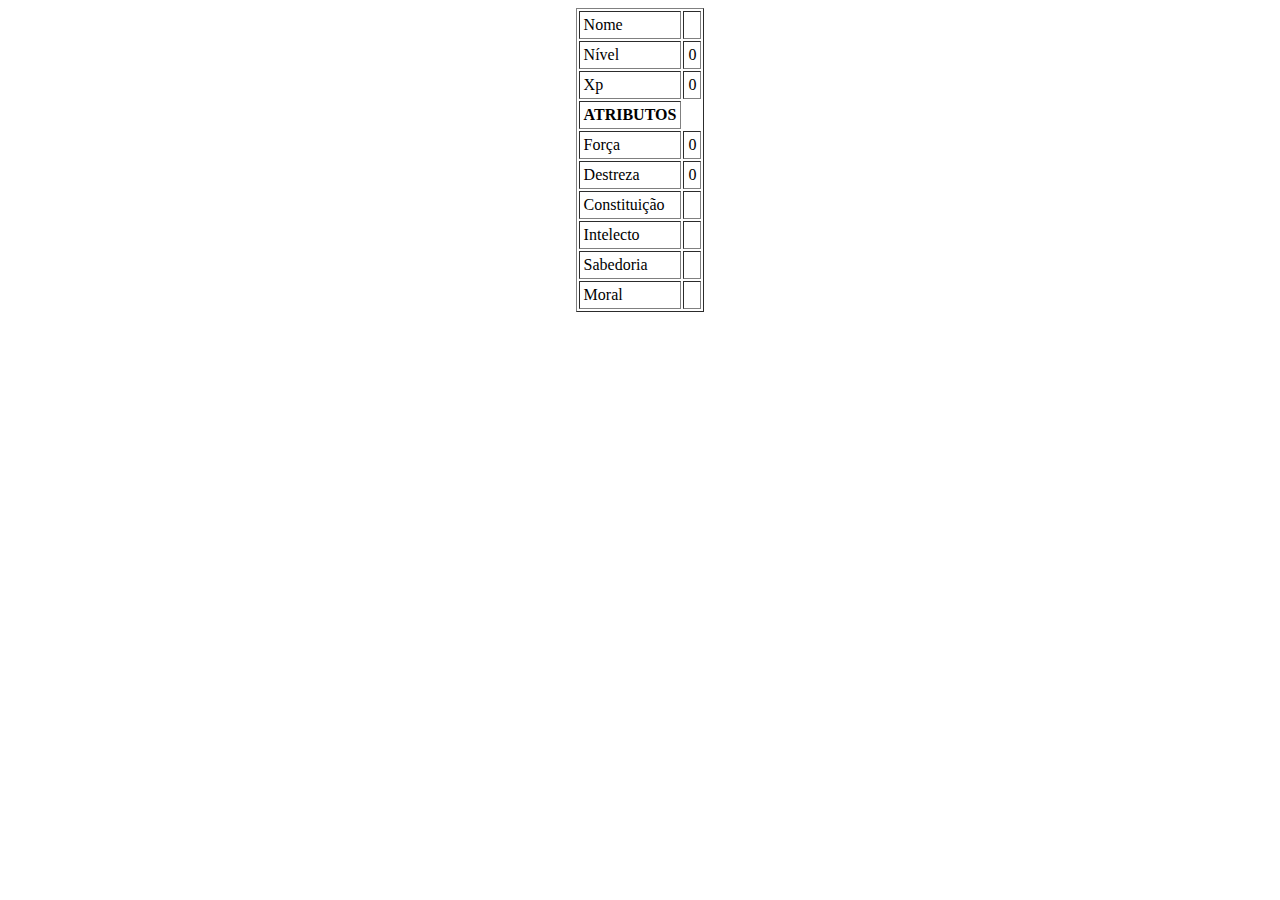
==== Shadow/sistema ficha/index.html @ e879fff9 "sistema ficha" ====
<!DOCTYPE html>
<html lang="en">
<head>
    <meta charset="UTF-8">
    <meta name="viewport" content="width=, initial-scale=1.0">
    <title>Ficha neonet</title>
    <link rel="stylesheet" href="style.css">
</head>
<body>
    <main>
        <table border="1px">
            <tr>
                <td>Nome</td>
                <td id='inputNome'></td>
            </tr>
            <tr>
                <td>Nível</td>
                <td id="inputNível"></td>
            </tr>
            <tr>
                <td>Xp</td>
                <td id="inputXp"></td>
            </tr>

            <!--ATRIBUTOS-->
            <th>ATRIBUTOS</th>
            <tr>
                <td>Força</td>
                <td id="inputForça"></td>
            </tr>
            <tr>
                <td>Destreza</td>
                <td id="inputDestreza"></td>
            </tr>
            <tr>
                <td>Constituição</td>
                <td id="inputConstituição"></td>
            </tr>
            <tr>
                <td>Intelecto</td>
                <td id="InputIntelecto"></td>
            </tr>
            <tr>
                <td>Sabedoria</td>
                <td id="InputSabedoria"></td>
            </tr>
            <tr>
                <td>Moral</td>
                <td id="inputMoral"></td>
            </tr>
        </table>
    </main>
    <script src="script.js"></script>
</body>
</html>
---- Shadow/sistema ficha/style.css ----
th, td {
    padding: 4px;
    text-align: left;
}

main{
    display: flex;
    justify-content: center;
}
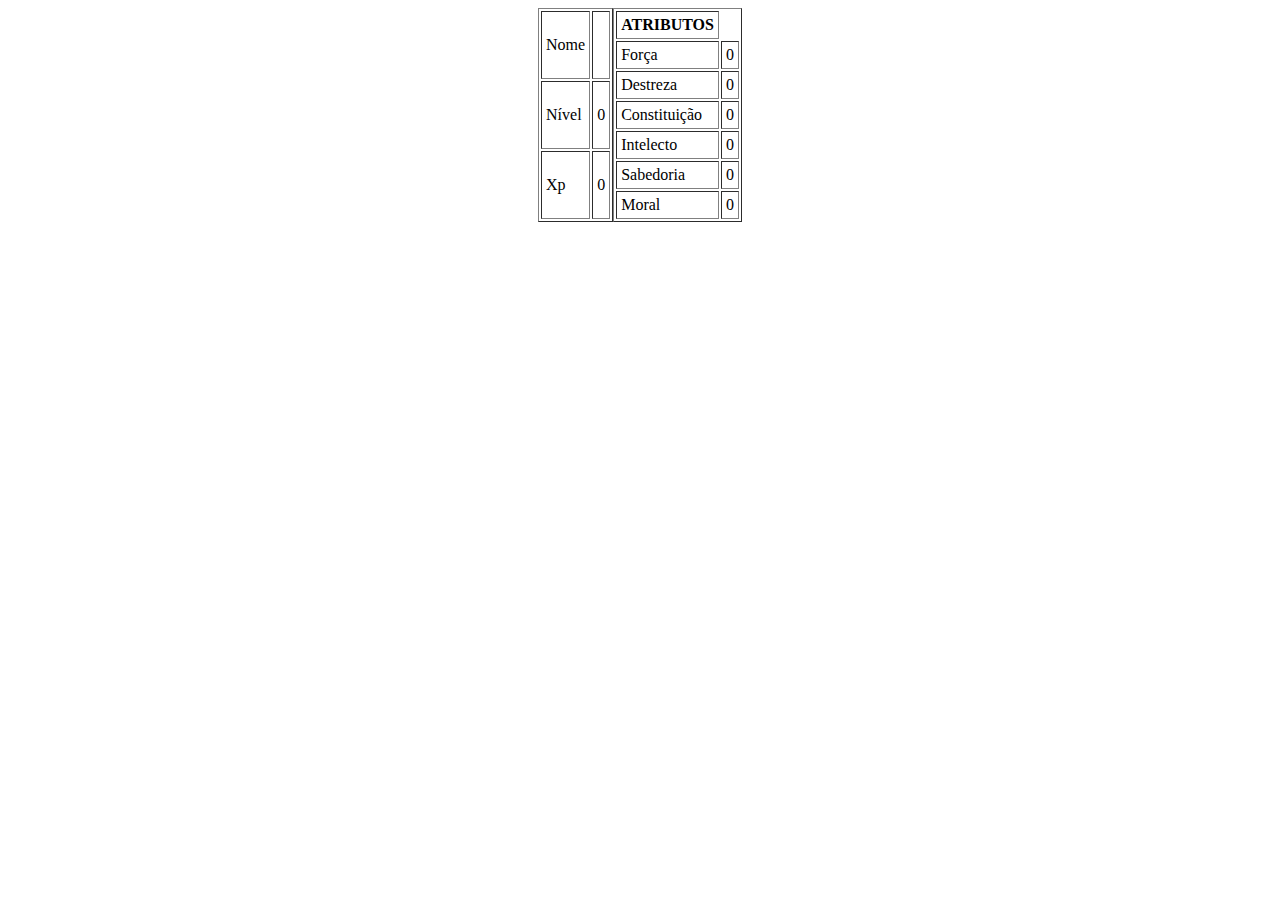
==== commit 7f89efd1: "sistema ficha 2" ====
--- a/Shadow/sistema ficha/index.html
+++ b/Shadow/sistema ficha/index.html
@@ -21,7 +21,8 @@
                 <td>Xp</td>
                 <td id="inputXp"></td>
             </tr>
-
+        </table>
+        <table border="1px">
             <!--ATRIBUTOS-->
             <th>ATRIBUTOS</th>
             <tr>
@@ -38,11 +39,11 @@
             </tr>
             <tr>
                 <td>Intelecto</td>
-                <td id="InputIntelecto"></td>
+                <td id=inputIntelecto></td>
             </tr>
             <tr>
                 <td>Sabedoria</td>
-                <td id="InputSabedoria"></td>
+                <td id="inputSabedoria"></td>
             </tr>
             <tr>
                 <td>Moral</td>
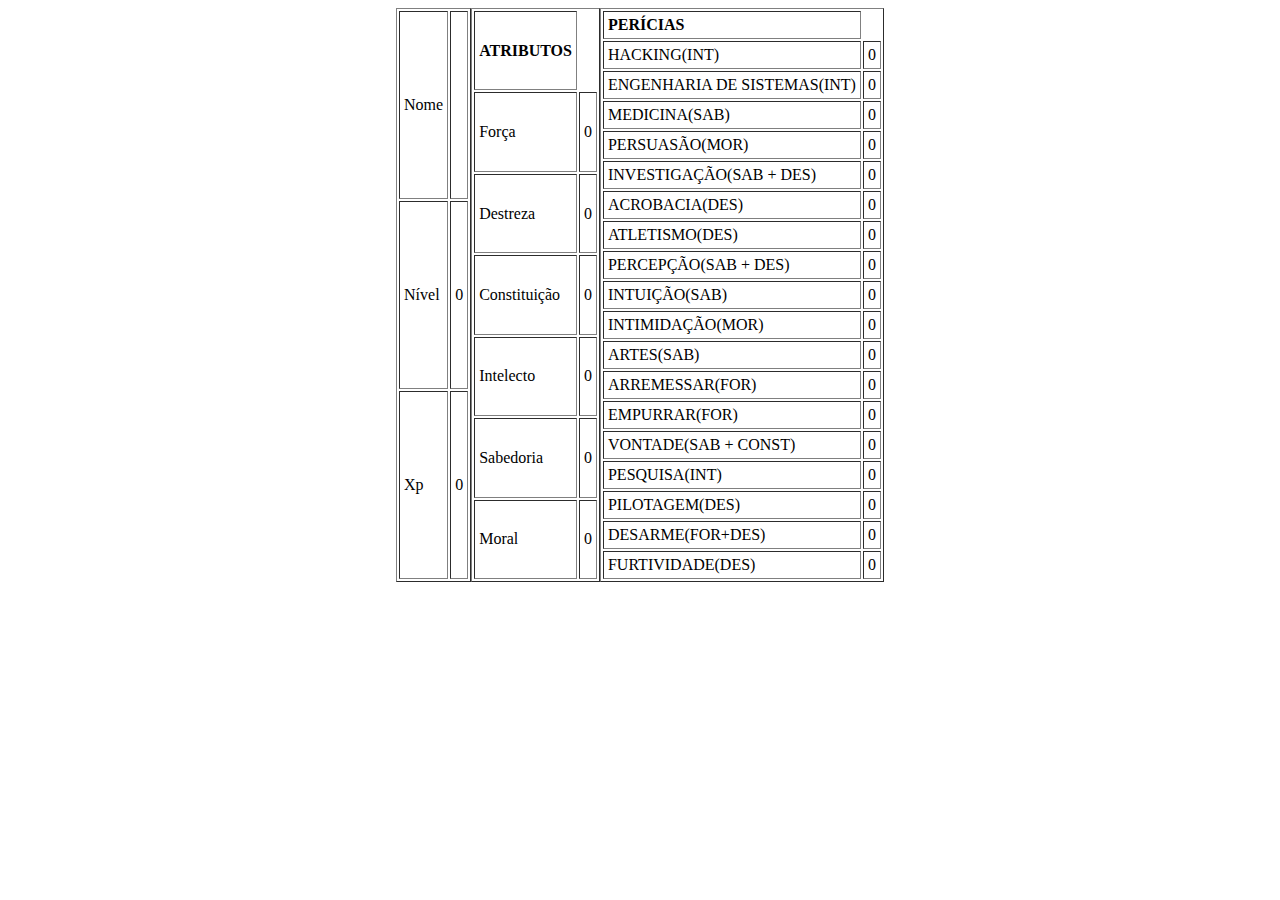
==== commit a8625354: "sistema ficha 3" ====
--- a/Shadow/sistema ficha/index.html
+++ b/Shadow/sistema ficha/index.html
@@ -50,6 +50,82 @@
                 <td id="inputMoral"></td>
             </tr>
         </table>
+            <table border="1px">
+                <th>PERÍCIAS</th>
+                <tr>
+                    <td>HACKING(INT)</td>
+                    <td id="HACKING"></td>
+                </tr>
+                <tr>
+                    <td>ENGENHARIA DE SISTEMAS(INT)</td>
+                    <td id="ENGENHARIA"></td>
+                </tr>
+                <tr>
+                    <td>MEDICINA(SAB)</td>
+                    <td id="MEDICINA"></td>
+                </tr>
+                <tr>
+                    <td>PERSUASÃO(MOR)</td>
+                    <td id="PERSUASÃO"></td>
+                </tr>
+                <tr>
+                    <td>INVESTIGAÇÃO(SAB + DES)</td>
+                    <td id="INVESTIGAÇÃO"></td>
+                </tr>
+                <tr>
+                    <td>ACROBACIA(DES)</td>
+                    <td id="ACROBACIA"></td>
+                </tr>
+                <tr>
+                    <td>ATLETISMO(DES)</td>
+                    <td id="ATLETISMO"></td>
+                </tr>
+                <tr>
+                    <td>PERCEPÇÃO(SAB + DES)</td>
+                    <td id="PERCEPÇÃO"></td>
+                </tr>
+                <tr>
+                    <td>INTUIÇÃO(SAB)</td>
+                    <td id="INTUIÇÃO"></td>
+                </tr>
+                <tr>
+                    <td>INTIMIDAÇÃO(MOR)</td>
+                    <td id="INTIMIDAÇÃO"></td>
+                </tr>
+                <tr>
+                    <td>ARTES(SAB)</td>
+                    <td id="ARTES"></td>
+                </tr>
+                <tr>
+                    <td>ARREMESSAR(FOR)</td>
+                    <td id="ARREMESSAR"></td>
+                </tr>
+                <tr>
+                    <td>EMPURRAR(FOR)</td>
+                    <td id="EMPURRAR"></td>
+                </tr>
+                <tr>
+                    <td>VONTADE(SAB + CONST)</td>
+                    <td id="VONTADE"></td>
+                </tr>
+                <tr>
+                    <td>PESQUISA(INT)</td>
+                    <td id="PESQUISA"></td>
+                </tr>
+                <tr>
+                    <td>PILOTAGEM(DES)</td>
+                    <td id="PILOTAGEM"></td>
+                </tr>
+                <tr>
+                    <td>DESARME(FOR+DES)</td>
+                    <td id="DESARME"></td>
+                </tr>
+                <tr>
+                    <td>FURTIVIDADE(DES)</td>
+                    <td id="FURTIVIDADE"></td>
+                </tr>
+            </table>
+        </table>
     </main>
     <script src="script.js"></script>
 </body>
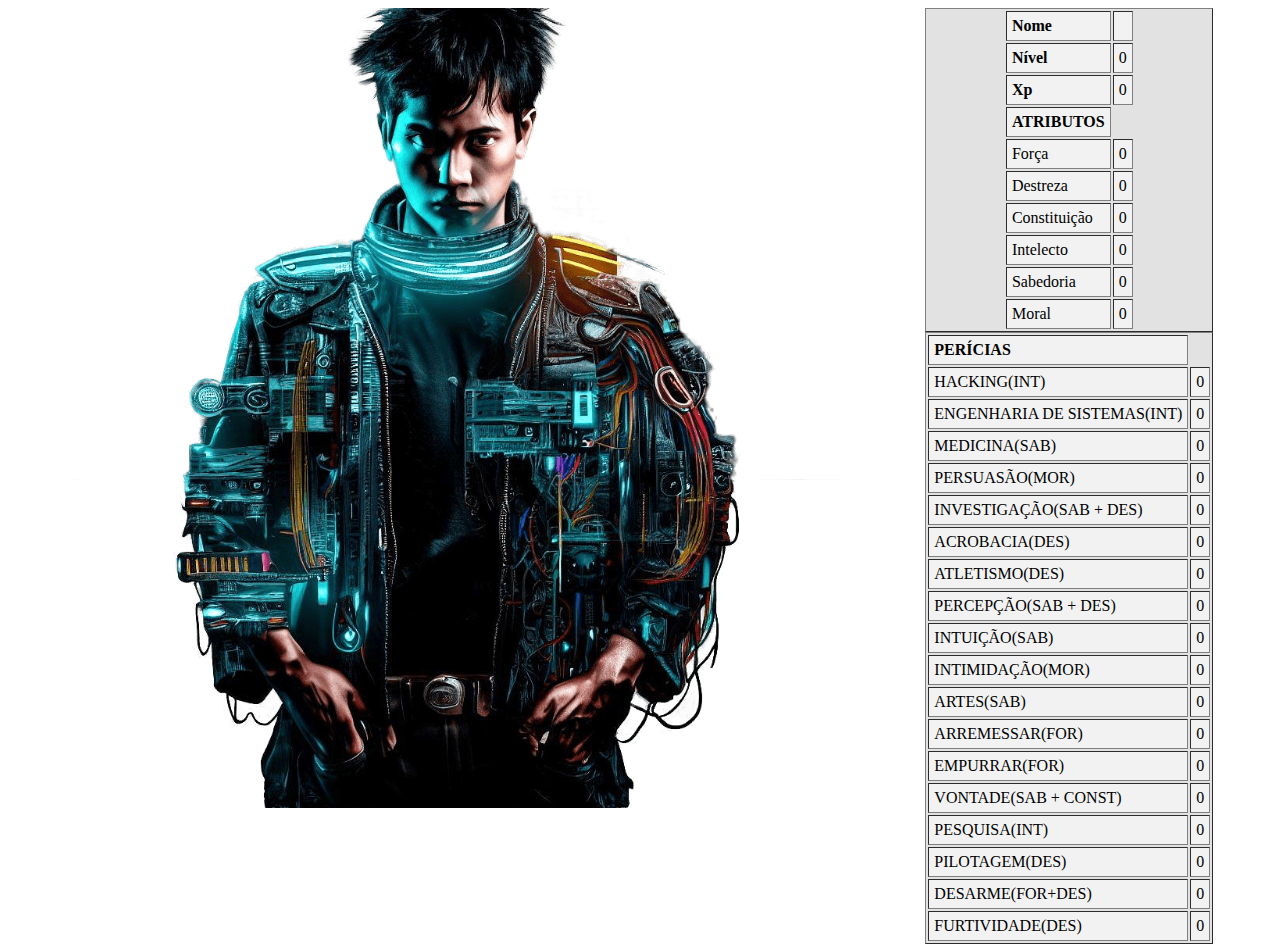
==== commit e483df95: "sistema ficha 4" ====
--- a/Shadow/sistema ficha/index.html
+++ b/Shadow/sistema ficha/index.html
@@ -8,124 +8,131 @@
 </head>
 <body>
     <main>
-        <table border="1px">
-            <tr>
-                <td>Nome</td>
-                <td id='inputNome'></td>
-            </tr>
-            <tr>
-                <td>Nível</td>
-                <td id="inputNível"></td>
-            </tr>
-            <tr>
-                <td>Xp</td>
-                <td id="inputXp"></td>
-            </tr>
-        </table>
-        <table border="1px">
-            <!--ATRIBUTOS-->
-            <th>ATRIBUTOS</th>
-            <tr>
-                <td>Força</td>
-                <td id="inputForça"></td>
-            </tr>
-            <tr>
-                <td>Destreza</td>
-                <td id="inputDestreza"></td>
-            </tr>
-            <tr>
-                <td>Constituição</td>
-                <td id="inputConstituição"></td>
-            </tr>
-            <tr>
-                <td>Intelecto</td>
-                <td id=inputIntelecto></td>
-            </tr>
-            <tr>
-                <td>Sabedoria</td>
-                <td id="inputSabedoria"></td>
-            </tr>
-            <tr>
-                <td>Moral</td>
-                <td id="inputMoral"></td>
-            </tr>
-        </table>
-            <table border="1px">
-                <th>PERÍCIAS</th>
-                <tr>
-                    <td>HACKING(INT)</td>
-                    <td id="HACKING"></td>
-                </tr>
-                <tr>
-                    <td>ENGENHARIA DE SISTEMAS(INT)</td>
-                    <td id="ENGENHARIA"></td>
-                </tr>
-                <tr>
-                    <td>MEDICINA(SAB)</td>
-                    <td id="MEDICINA"></td>
-                </tr>
-                <tr>
-                    <td>PERSUASÃO(MOR)</td>
-                    <td id="PERSUASÃO"></td>
-                </tr>
-                <tr>
-                    <td>INVESTIGAÇÃO(SAB + DES)</td>
-                    <td id="INVESTIGAÇÃO"></td>
-                </tr>
-                <tr>
-                    <td>ACROBACIA(DES)</td>
-                    <td id="ACROBACIA"></td>
-                </tr>
-                <tr>
-                    <td>ATLETISMO(DES)</td>
-                    <td id="ATLETISMO"></td>
-                </tr>
-                <tr>
-                    <td>PERCEPÇÃO(SAB + DES)</td>
-                    <td id="PERCEPÇÃO"></td>
-                </tr>
-                <tr>
-                    <td>INTUIÇÃO(SAB)</td>
-                    <td id="INTUIÇÃO"></td>
-                </tr>
-                <tr>
-                    <td>INTIMIDAÇÃO(MOR)</td>
-                    <td id="INTIMIDAÇÃO"></td>
-                </tr>
-                <tr>
-                    <td>ARTES(SAB)</td>
-                    <td id="ARTES"></td>
-                </tr>
-                <tr>
-                    <td>ARREMESSAR(FOR)</td>
-                    <td id="ARREMESSAR"></td>
-                </tr>
-                <tr>
-                    <td>EMPURRAR(FOR)</td>
-                    <td id="EMPURRAR"></td>
-                </tr>
-                <tr>
-                    <td>VONTADE(SAB + CONST)</td>
-                    <td id="VONTADE"></td>
-                </tr>
-                <tr>
-                    <td>PESQUISA(INT)</td>
-                    <td id="PESQUISA"></td>
-                </tr>
-                <tr>
-                    <td>PILOTAGEM(DES)</td>
-                    <td id="PILOTAGEM"></td>
-                </tr>
-                <tr>
-                    <td>DESARME(FOR+DES)</td>
-                    <td id="DESARME"></td>
-                </tr>
-                <tr>
-                    <td>FURTIVIDADE(DES)</td>
-                    <td id="FURTIVIDADE"></td>
-                </tr>
-            </table>
-        </table>
+        <img src="xit.png" alt="image">
+        <ficha>
+            <div>
+                <table border="1px">
+                    <tr>
+                        <td><strong>Nome</strong></td>
+                        <td id='inputNome' ></td>
+                    </tr>
+                    <tr>
+                        <td><strong>Nível</strong></td>
+                        <td id="inputNível"></td>
+                    </tr>
+                    <tr>
+                        <td><strong>Xp</strong></td>
+                        <td id="inputXp"></td>
+
+                    </tr>
+
+                    <!--ATRIBUTOS-->
+                    <th>ATRIBUTOS</th>
+                    <tr>
+                        <td>Força</td>
+                        <td id="inputForça"></td>
+                    </tr>
+                    <tr>
+                        <td>Destreza</td>
+                        <td id="inputDestreza"></td>
+                    </tr>
+                    <tr>
+                        <td>Constituição</td>
+                        <td id="inputConstituição"></td>
+                    </tr>
+                    <tr>
+                        <td>Intelecto</td>
+                        <td id=inputIntelecto></td>
+                    </tr>
+                    <tr>
+                        <td>Sabedoria</td>
+                        <td id="inputSabedoria"></td>
+                    </tr>
+                    <tr>
+                        <td>Moral</td>
+                        <td id="inputMoral"></td>
+                    </tr>
+                </table>
+            </div>
+            <div>
+                <table border="1px">
+                    <th>PERÍCIAS</th>
+                    <tr>
+                        <td>HACKING(INT)</td>
+                        <td id="HACKING"></td>
+                    </tr>
+                    <tr>
+                        <td>ENGENHARIA DE SISTEMAS(INT)</td>
+                        <td id="ENGENHARIA"></td>
+                    </tr>
+                    <tr>
+                        <td>MEDICINA(SAB)</td>
+                        <td id="MEDICINA"></td>
+                    </tr>
+                    <tr>
+                        <td>PERSUASÃO(MOR)</td>
+                        <td id="PERSUASÃO"></td>
+                    </tr>
+                    <tr>
+                        <td>INVESTIGAÇÃO(SAB + DES)</td>
+                        <td id="INVESTIGAÇÃO"></td>
+                    </tr>
+                    <tr>
+                        <td>ACROBACIA(DES)</td>
+                        <td id="ACROBACIA"></td>
+                    </tr>
+                    <tr>
+                        <td>ATLETISMO(DES)</td>
+                        <td id="ATLETISMO"></td>
+                    </tr>
+                    <tr>
+                        <td>PERCEPÇÃO(SAB + DES)</td>
+                        <td id="PERCEPÇÃO"></td>
+                    </tr>
+                    <tr>
+                        <td>INTUIÇÃO(SAB)</td>
+                        <td id="INTUIÇÃO"></td>
+                    </tr>
+                    <tr>
+                        <td>INTIMIDAÇÃO(MOR)</td>
+                        <td id="INTIMIDAÇÃO"></td>
+                    </tr>
+                    <tr>
+                        <td>ARTES(SAB)</td>
+                        <td id="ARTES"></td>
+                    </tr>
+                    <tr>
+                        <td>ARREMESSAR(FOR)</td>
+                        <td id="ARREMESSAR"></td>
+                    </tr>
+                    <tr>
+                        <td>EMPURRAR(FOR)</td>
+                        <td id="EMPURRAR"></td>
+                    </tr>
+                    <tr>
+                        <td>VONTADE(SAB + CONST)</td>
+                        <td id="VONTADE"></td>
+                    </tr>
+                    <tr>
+                        <td>PESQUISA(INT)</td>
+                        <td id="PESQUISA"></td>
+                    </tr>
+                    <tr>
+                        <td>PILOTAGEM(DES)</td>
+                        <td id="PILOTAGEM"></td>
+                    </tr>
+                    <tr>
+                        <td>DESARME(FOR+DES)</td>
+                        <td id="DESARME"></td>
+                    </tr>
+                    <tr>
+                        <td>FURTIVIDADE(DES)</td>
+                        <td id="FURTIVIDADE"></td>
+                    </tr>
+                </table>
+                </table>
+            </div>
+        </ficha>
     </main>
     <script src="script.js"></script>
 </body>
--- a/Shadow/sistema ficha/style.css
+++ b/Shadow/sistema ficha/style.css
@@ -1,9 +1,23 @@
 th, td {
-    padding: 4px;
+    padding: 5px;
     text-align: left;
+    background-color: rgb(242, 242, 242);
 }
 
 main{
     display: flex;
+    justify-content: space-evenly;
+}
+
+table{
+    background-color: rgb(226, 226, 226);
+    display: flex;
     justify-content: center;
+}
+
+img{
+    width: 800px;
+    height: 800px;
+    box-shadow: 100px;
+    
 }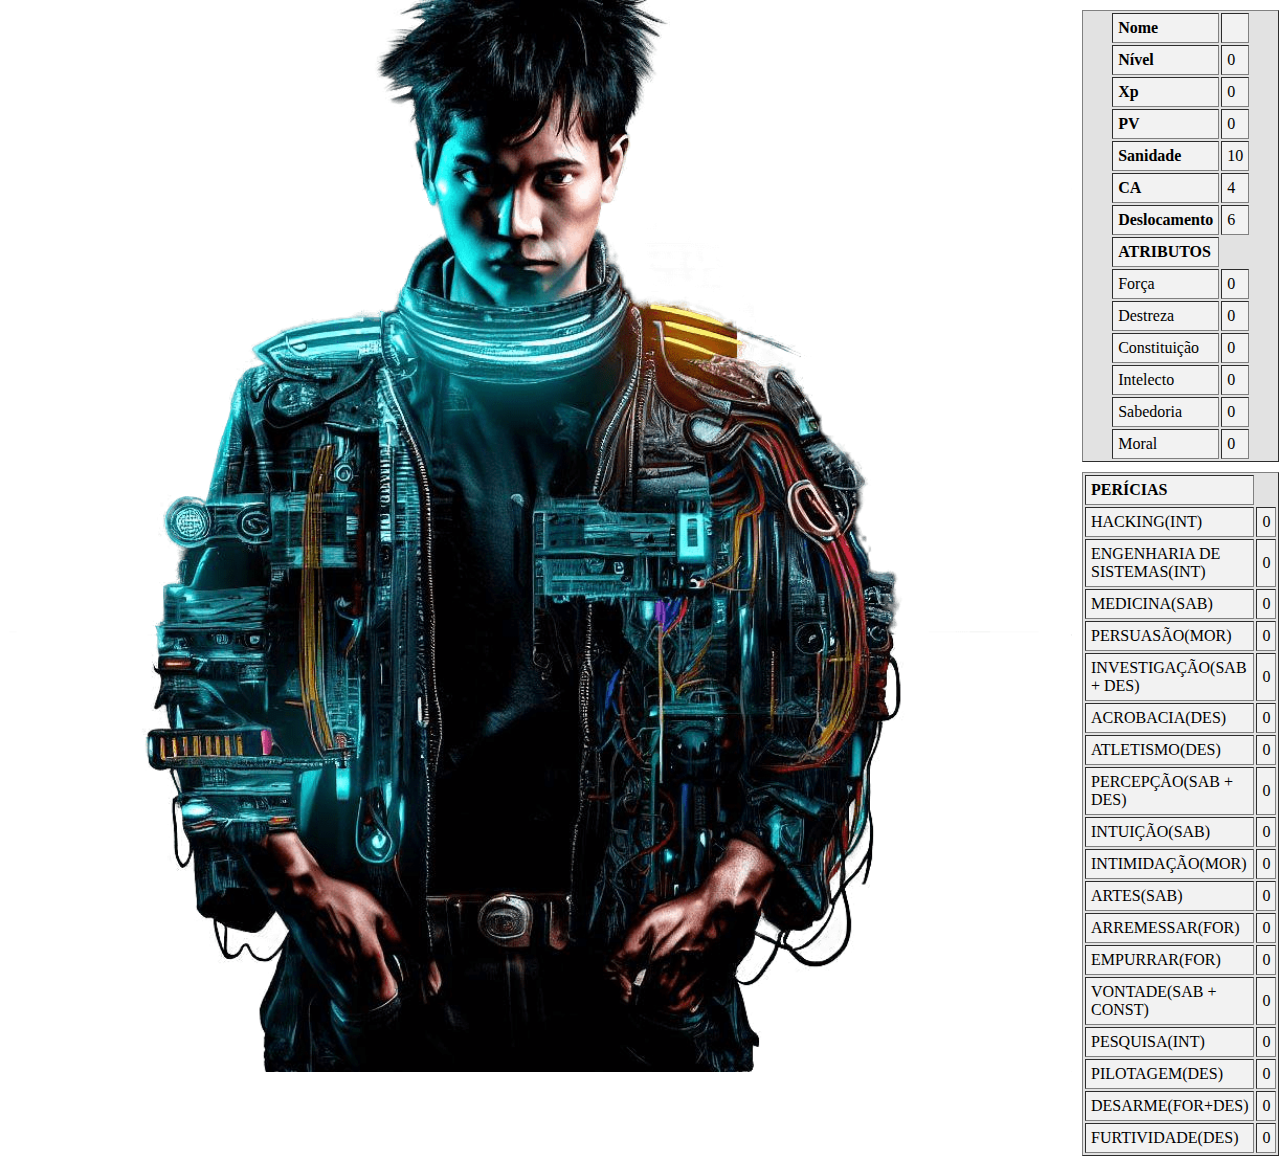
==== commit 5740020f: "sistema ficha 5 (pronto)" ====
--- a/Shadow/sistema ficha/index.html
+++ b/Shadow/sistema ficha/index.html
@@ -23,8 +23,22 @@
                     <tr>
                         <td><strong>Xp</strong></td>
                         <td id="inputXp"></td>
+                    </tr>
+                    <tr>
+                        <td><strong>PV</strong></td>
+                        <td id="inputPV"></td>
+                    </tr>
+                    <tr>
+                        <td><strong>Sanidade</strong></td>
+                        <td id="inputSanidade"></td>
+                    </tr>                    <tr>
+                        <td><strong>CA</strong></td>
+                        <td id="inputCA"></td>
+                    </tr>                    <tr>
+                        <td><strong>Deslocamento</strong></td>
+                        <td id="inputDeslocamento"></td>
+                    </tr>                    
 
-                    </tr>
 
                     <!--ATRIBUTOS-->
                     <th>ATRIBUTOS</th>
--- a/Shadow/sistema ficha/style.css
+++ b/Shadow/sistema ficha/style.css
@@ -1,3 +1,9 @@
+*{
+    margin: 0;
+    padding: 0;
+
+}
+
 th, td {
     padding: 5px;
     text-align: left;
@@ -6,18 +12,18 @@
 
 main{
     display: flex;
-    justify-content: space-evenly;
+    justify-content: flex-start;
 }
 
 table{
     background-color: rgb(226, 226, 226);
     display: flex;
     justify-content: center;
+    margin: 10px;
 }
 
 img{
-    width: 800px;
-    height: 800px;
-    box-shadow: 100px;
+    width: 1072px;
+    height: 1072px;
     
 }